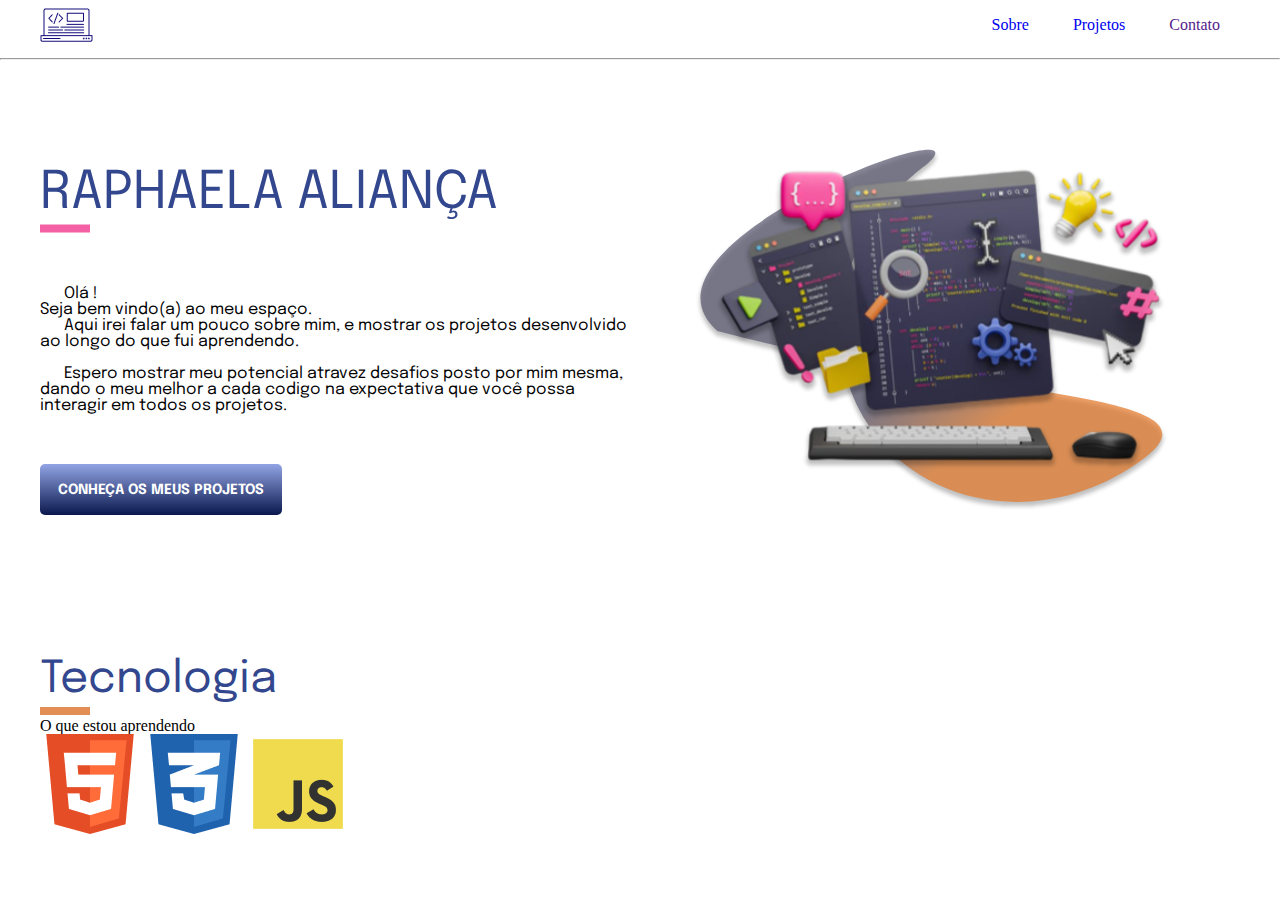
==== index.html @ ce0224f7 "master" ====
<!DOCTYPE html>
<html lang="pt-br">
<head>
    <meta charset="UTF-8">
    <meta http-equiv="X-UA-Compatible" content="IE=edge">
    <meta name="viewport" content="width=device-width, initial-scale=1.0">
    <link href="https://fonts.googleapis.com/css2?family=Epilogue:wght@100;400&display=swap" rel="stylesheet">
    <link rel="stylesheet" href="reset.css">
    <link rel="stylesheet" href="style.css">
    <title>Raphaela Aliança</title>
</head>
    <header>
        <div class="cabecalho">
            <img class="logo" src ="./img/logo.png">
            <nav class="cabecalho-navegacao">
                <ul>
                    <li>
                    <a href="index.html">  Sobre </a>
                    </li>

                    <li >
                        <a href="projetos.html"> Projetos </a>
                    </li>
                    
                    <li>
                        <a href="">  Contato </a>
                        </li>
                </ul>
            </nav>
        </div>
        
    </header>
    <hr>
    <main>
        <section class="introducao">
            
            <h1>RAPHAELA ALIANÇA 
            </h1>
            <img  src="./img/retaRosa.png">

            <div class=" descricao">
                <p >Olá !<br>
                Seja bem vindo(a) ao meu espaço.</P>
                <P>Aqui irei falar um pouco sobre mim, e  mostrar os projetos desenvolvido ao longo do que fui aprendendo.    </P><br>
                <p>Espero mostrar meu potencial atravez desafios posto por mim mesma, dando o meu melhor a cada codigo na expectativa que você possa interagir em todos os projetos.</p>
            </div>
            <button class="botao-projetos" ><a href="projetos.html">CONHEÇA OS MEUS PROJETOS</a></button>
            
        </section>

        <img class="ilustracao" src="./img/ilustracao.svg" alt="">

            <section>
            <h2 class="subtitulo">Tecnologia</h2>
            <img src="./img/retaLaranja.png" alt="">
            <div>
                <h3>O que estou aprendendo</h3>

                <img src="./img/html.png" alt="">
                <img src="./img/css.png" alt="">
                <img src="./img/js.png" alt="">
            </div>
        <!--    <div>
                <h3>O que quero aprender</h3>

                <img id="projetos" src="imagem/Rectangle 1.png" alt="">
                <img id="projetos" src="imagem/Rectangle 1.png" alt="">
                <img id="projetos" src="imagem/Rectangle 1.png" alt="">
            </div>-->
        </section> 
    </main>
    
</body>
</html>
---- style.css ----
header{
    width: 1200px;
    margin: 0 auto;
}
.cabecalho{
    width: 1200px;
    margin: 0 auto;
    height: 50px;    
    display: flex;
    align-items: center;
    justify-content: space-between;
}
.cabecalho-navegacao li ,a{
    text-decoration: none;
    display: inline-block;
    margin: 0 10px;

}

main{
    width: 1200px;
    margin: 0 auto;
}
.introducao{
    
    display: inline-block;
    position: relative;
    width: 600px;
    vertical-align: top;
    margin: auto;
}
h1{
    font-size:52px;
    font-family: 'Epilogue', sans-serif;
    color:#33478E;
    margin-top: 100px;

}
.descricao{
    text-indent: 1.5em;
    margin-top: 50px;
    font-size: 16px;
    font-family: 'Epilogue', sans-serif;
}
.botao-projetos{
    border-radius: 5px;
    border-style: none;
    background-image: linear-gradient(180deg,  #92a4e4,#0a184d);
    width: 242px;
    height: 51px;
    margin-top: 50px;
    text-decoration: none;    
}
.botao-projetos a{
    text-decoration: none;
    color: #FFFFFF;
    font-weight:bolder;
    font-size:14px;
    font-family: 'Epilogue', sans-serif;
}

.ilustracao{
    width: 493px;
    height: 517px;
    margin:35px;
}
.subtitulo{
    font-size: 44px;
    font-family: 'Epilogue', sans-serif;
    color:#33478E;

}
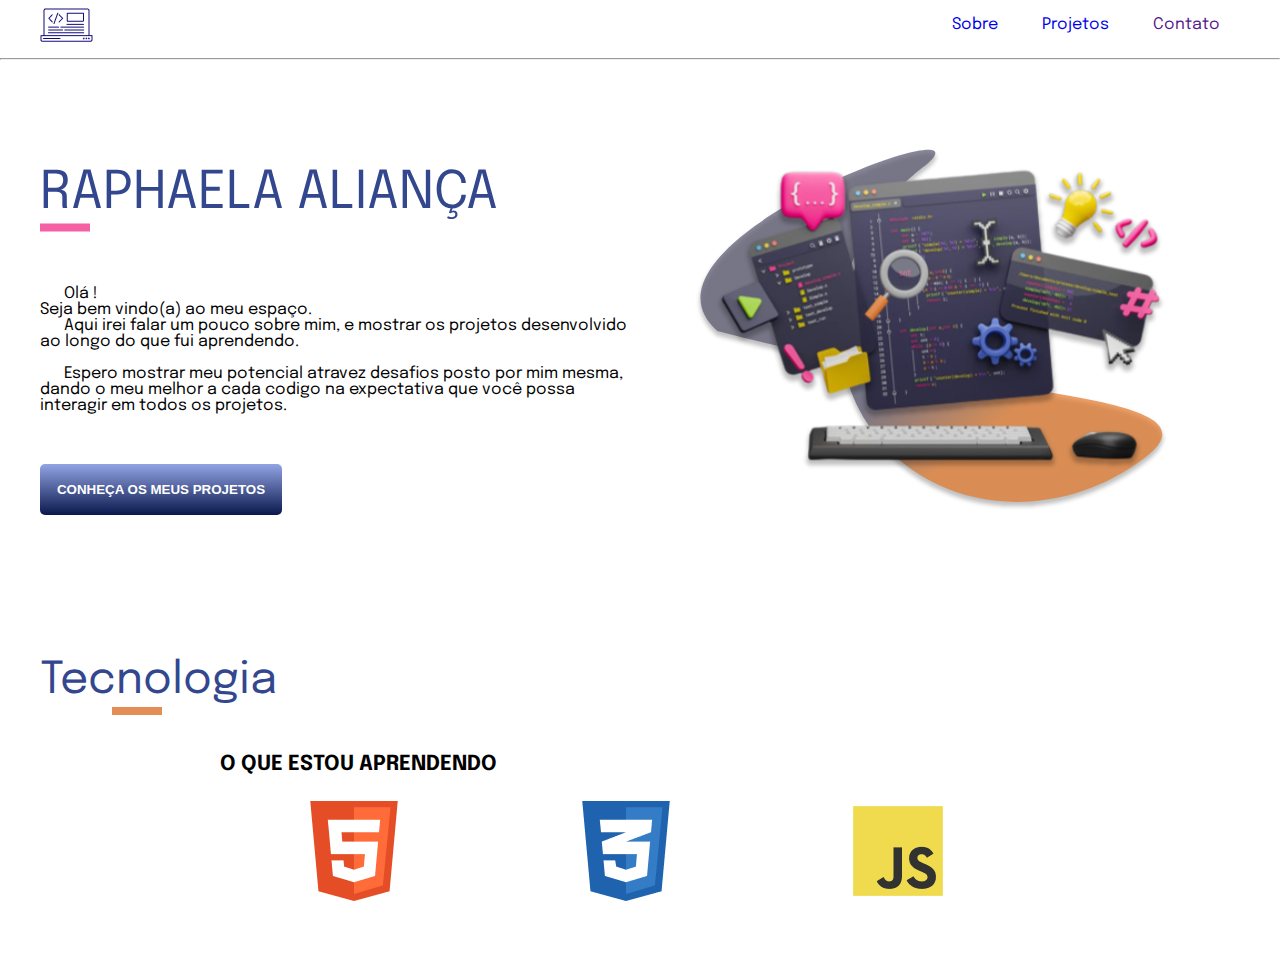
==== commit 1a5f6745: "master" ====
--- a/index.html
+++ b/index.html
@@ -50,12 +50,12 @@
 
         <img class="ilustracao" src="./img/ilustracao.svg" alt="">
 
-            <section>
+            <section class="tecnologia">
             <h2 class="subtitulo">Tecnologia</h2>
-            <img src="./img/retaLaranja.png" alt="">
-            <div>
-                <h3>O que estou aprendendo</h3>
+            <img class="laranja" src="./img/retaLaranja.png" alt="">
 
+            <div class="linguagens">
+                <p>O que estou aprendendo</p>
                 <img src="./img/html.png" alt="">
                 <img src="./img/css.png" alt="">
                 <img src="./img/js.png" alt="">
--- a/style.css
+++ b/style.css
@@ -1,3 +1,6 @@
+body{
+    font-family: 'Epilogue', sans-serif;
+}
 header{
     width: 1200px;
     margin: 0 auto;
@@ -31,7 +34,7 @@
 }
 h1{
     font-size:52px;
-    font-family: 'Epilogue', sans-serif;
+    
     color:#33478E;
     margin-top: 100px;
 
@@ -40,7 +43,6 @@
     text-indent: 1.5em;
     margin-top: 50px;
     font-size: 16px;
-    font-family: 'Epilogue', sans-serif;
 }
 .botao-projetos{
     border-radius: 5px;
@@ -55,8 +57,7 @@
     text-decoration: none;
     color: #FFFFFF;
     font-weight:bolder;
-    font-size:14px;
-    font-family: 'Epilogue', sans-serif;
+    font-size:1em;
 }
 
 .ilustracao{
@@ -66,7 +67,23 @@
 }
 .subtitulo{
     font-size: 44px;
-    font-family: 'Epilogue', sans-serif;
     color:#33478E;
 
 }
+.laranja{
+    display: inline;
+    margin-left: 6%;
+}
+.linguagens{
+    margin: 3% 15%;
+    width: 70%;
+}
+.linguagens p{
+    font-size: 1.3em;
+    font-weight: bold;
+    text-transform:uppercase
+}
+.linguagens img{
+    margin: 3% 10%;
+    
+}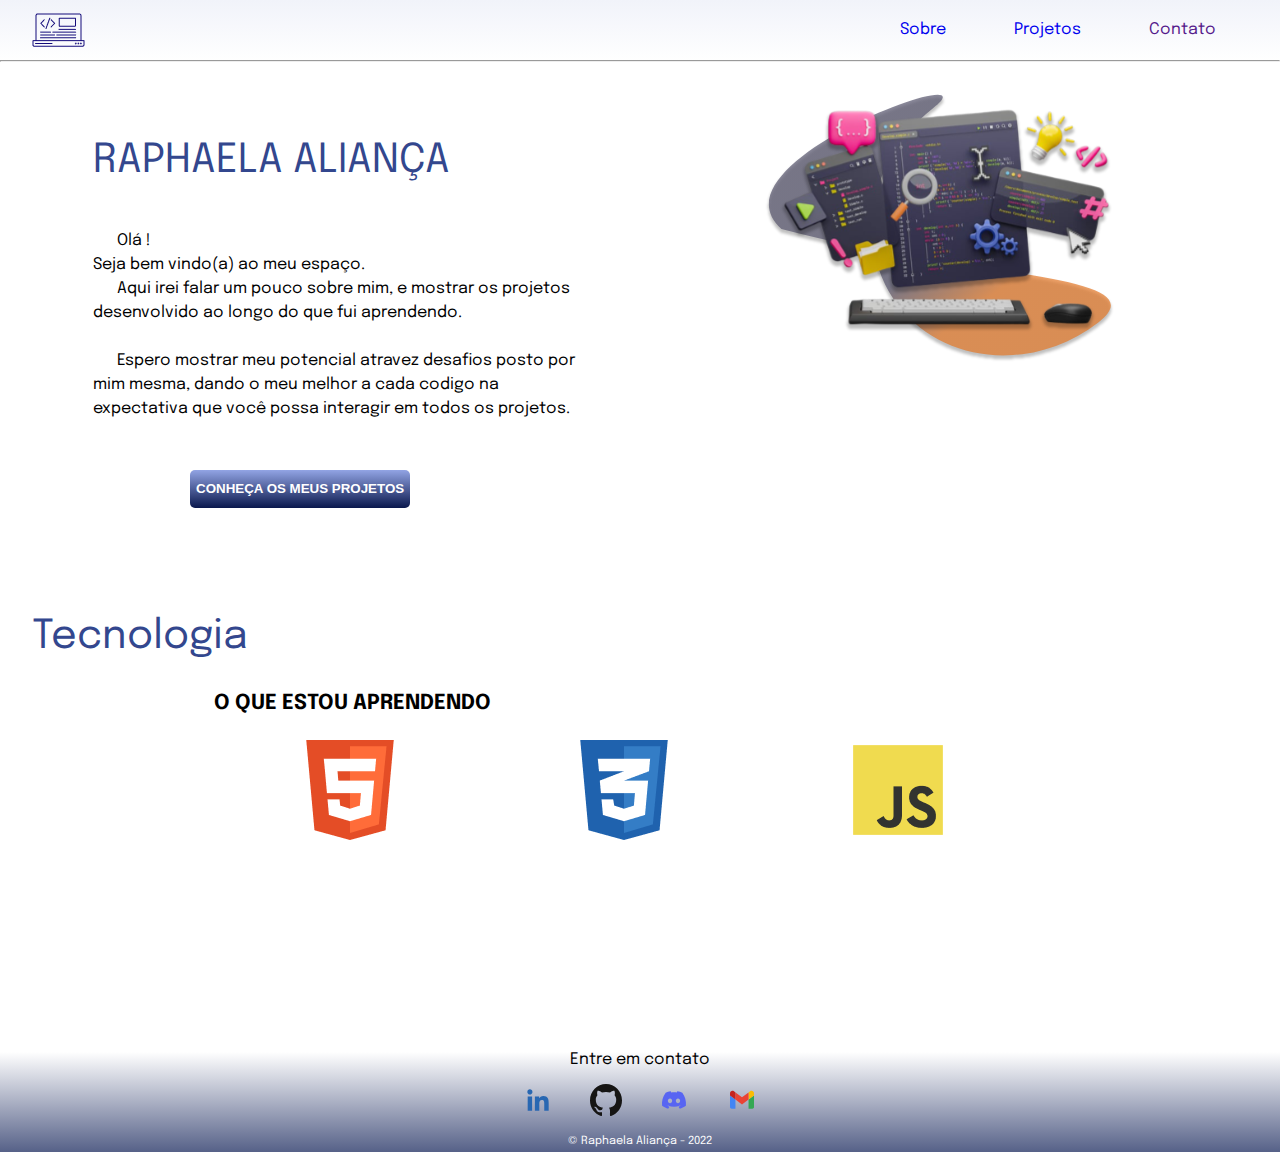
==== commit ee8ec093: "master" ====
--- a/index.html
+++ b/index.html
@@ -1,58 +1,61 @@
 <!DOCTYPE html>
 <html lang="pt-br">
+
 <head>
     <meta charset="UTF-8">
-    <meta http-equiv="X-UA-Compatible" content="IE=edge">
-    <meta name="viewport" content="width=device-width, initial-scale=1.0">
+    <meta name="viewport" content="width=device-width">
     <link href="https://fonts.googleapis.com/css2?family=Epilogue:wght@100;400&display=swap" rel="stylesheet">
     <link rel="stylesheet" href="reset.css">
     <link rel="stylesheet" href="style.css">
     <title>Raphaela Aliança</title>
 </head>
+
+<body>
     <header>
-        <div class="cabecalho">
-            <img class="logo" src ="./img/logo.png">
-            <nav class="cabecalho-navegacao">
-                <ul>
-                    <li>
-                    <a href="index.html">  Sobre </a>
-                    </li>
+        <section class="container__fixo">
+            <div class="cabecalho">
+                <img class="logo" src="./img/logo.png">
+                <nav class="cabecalho-navegacao">
+                    <ul>
+                        <li>
+                            <a href="index.html">  Sobre </a>
+                        </li>
 
-                    <li >
-                        <a href="projetos.html"> Projetos </a>
-                    </li>
-                    
-                    <li>
-                        <a href="">  Contato </a>
+                        <li>
+                            <a href="projetos.html"> Projetos </a>
                         </li>
-                </ul>
-            </nav>
-        </div>
-        
+
+                        <li>
+                            <a href="">  Contato </a>
+                        </li>
+                    </ul>
+                </nav>
+            </div>
+            <hr>
+        </section>
     </header>
-    <hr>
+
     <main>
         <section class="introducao">
-            
-            <h1>RAPHAELA ALIANÇA 
+
+            <h1>RAPHAELA ALIANÇA
             </h1>
-            <img  src="./img/retaRosa.png">
+            <!--<img src="./img/retaRosa.png">-->
 
             <div class=" descricao">
-                <p >Olá !<br>
-                Seja bem vindo(a) ao meu espaço.</P>
-                <P>Aqui irei falar um pouco sobre mim, e  mostrar os projetos desenvolvido ao longo do que fui aprendendo.    </P><br>
+                <p>Olá !<br> Seja bem vindo(a) ao meu espaço.</P>
+                <P>Aqui irei falar um pouco sobre mim, e mostrar os projetos desenvolvido ao longo do que fui aprendendo. </P><br>
                 <p>Espero mostrar meu potencial atravez desafios posto por mim mesma, dando o meu melhor a cada codigo na expectativa que você possa interagir em todos os projetos.</p>
             </div>
-            <button class="botao-projetos" ><a href="projetos.html">CONHEÇA OS MEUS PROJETOS</a></button>
-            
+            <button class="botao-projetos"><a href="projetos.html">CONHEÇA OS MEUS PROJETOS</a></button>
+
         </section>
 
         <img class="ilustracao" src="./img/ilustracao.svg" alt="">
 
-            <section class="tecnologia">
+        <section class="tecnologia">
             <h2 class="subtitulo">Tecnologia</h2>
-            <img class="laranja" src="./img/retaLaranja.png" alt="">
+            <!-- <img class="laranja" src="./img/retaLaranja.png" alt="">-->
 
             <div class="linguagens">
                 <p>O que estou aprendendo</p>
@@ -60,15 +63,25 @@
                 <img src="./img/css.png" alt="">
                 <img src="./img/js.png" alt="">
             </div>
-        <!--    <div>
-                <h3>O que quero aprender</h3>
+            <!--     <div class="linguagens">
+                <p>O que quero apremder</p>
+                <img src="./img/html.png" alt="">
+                <img src="./img/css.png" alt="">
+                <img src="./img/js.png" alt="">
+            </div>-->
+        </section>
+    </main>
+    <footer>
 
-                <img id="projetos" src="imagem/Rectangle 1.png" alt="">
-                <img id="projetos" src="imagem/Rectangle 1.png" alt="">
-                <img id="projetos" src="imagem/Rectangle 1.png" alt="">
-            </div>-->
-        </section> 
-    </main>
-    
+        <h3>Entre em contato </h3>
+        <div class="rodape">
+            <a href="https://www.linkedin.com/in/raphaela-alianca/" target="_blank"><img class="icons" src="./img/linkedin.svg"></a>
+            <a href="https://github.com/RaphaelaAlianca" target="_blank"><img class="icons" src="./img/ghub.svg"></a>
+            <a href="https://github.com/RaphaelaAlianca/site-ada" target="_blank"><img class="icons" src="./img/discord.svg"></a>
+            <a href="mailto:rapheala.alianca24@gmail.com" target="_blank"><img class="icons" src="./img/gmail.svg"></a>
+        </div>
+        <p class="copyright">© Raphaela Aliança - 2022</p>
+    </footer>
 </body>
+
 </html>--- a/style.css
+++ b/style.css
@@ -1,89 +1,155 @@
-body{
+body {
     font-family: 'Epilogue', sans-serif;
 }
-header{
-    width: 1200px;
+
+header {
     margin: 0 auto;
 }
-.cabecalho{
-    width: 1200px;
-    margin: 0 auto;
-    height: 50px;    
+
+.container__fixo {
+    background-image: linear-gradient(180deg, #f1f3fa, #ffffff);
+    width: 100%;
+    position: fixed;
+    display: block;
+}
+
+.cabecalho {
+    width: 95%;
+    margin: 1% auto;
     display: flex;
     align-items: center;
     justify-content: space-between;
 }
-.cabecalho-navegacao li ,a{
+
+.cabecalho-navegacao li,
+a {
     text-decoration: none;
     display: inline-block;
-    margin: 0 10px;
-
+    margin: 0 1em;
 }
 
-main{
-    width: 1200px;
+hr {
+    margin: 0;
+    width: auto;
+}
+
+main {
+    display: block;
+    width: 95%;
     margin: 0 auto;
 }
-.introducao{
-    
+
+.introducao {
     display: inline-block;
-    position: relative;
-    width: 600px;
+    width: 40%;
     vertical-align: top;
-    margin: auto;
+    margin: 5%;
 }
-h1{
-    font-size:52px;
-    
-    color:#33478E;
-    margin-top: 100px;
 
+h1 {
+    font-size: 2.5em;
+    color: #33478E;
+    margin: 2em auto 0.5em;
 }
-.descricao{
+
+.descricao {
+    margin-top: 10%;
     text-indent: 1.5em;
-    margin-top: 50px;
-    font-size: 16px;
+    line-height: 1.5;
+    font-size: 1em;
 }
-.botao-projetos{
+
+.botao-projetos {
     border-radius: 5px;
     border-style: none;
-    background-image: linear-gradient(180deg,  #92a4e4,#0a184d);
-    width: 242px;
-    height: 51px;
-    margin-top: 50px;
-    text-decoration: none;    
+    background-image: linear-gradient(180deg, #92a4e4, #0a184d);
+    width: auto;
+    margin: 10% 20%;
+    text-decoration: none;
 }
-.botao-projetos a{
+
+.botao-projetos a {
     text-decoration: none;
     color: #FFFFFF;
-    font-weight:bolder;
-    font-size:1em;
+    font-weight: bolder;
+    font-size: 1em;
+    margin: 5% auto;
 }
 
-.ilustracao{
-    width: 493px;
-    height: 517px;
-    margin:35px;
+.ilustracao {
+    width: 30%;
+    height: auto;
+    margin: 5% 9%;
 }
-.subtitulo{
-    font-size: 44px;
-    color:#33478E;
 
+.subtitulo {
+    font-size: 2.5em;
+    color: #33478E;
 }
-.laranja{
+
+.laranja {
     display: inline;
     margin-left: 6%;
 }
-.linguagens{
-    margin: 3% 15%;
+
+.linguagens {
+    margin: 3% 15% 15%;
     width: 70%;
 }
-.linguagens p{
+
+.linguagens p {
     font-size: 1.3em;
     font-weight: bold;
-    text-transform:uppercase
+    text-transform: uppercase
 }
-.linguagens img{
+
+.linguagens img {
     margin: 3% 10%;
-    
+}
+
+footer {
+    height: 100px;
+    margin: 0 auto;
+    padding: auto;
+    text-align: center;
+    background-image: linear-gradient(180deg, #ffffff, #566188);
+}
+
+.rodape img {
+    margin: 1rem auto;
+    width: 2em;
+    height: 2em;
+}
+
+.copyright {
+    color: #FFFFFF;
+    font-size: 0.7em;
+    text-align: center;
+}
+
+@media screen and (max-width:480px) {
+    header {
+        margin: auto;
+    }
+    main,
+    .logo {
+        width: auto;
+    }
+    .cabecalho-navegacao a {
+        margin: auto;
+    }
+    .cabecalho,
+    .introducao,
+    .ilustracao {
+        width: 100%;
+        margin: auto;
+    }
+    h1 {
+        font-size: 2em;
+        text-align: center;
+        margin: 1.5em auto 0.5em;
+    }
+    .linguagens img {
+        width: 2em;
+    }
 }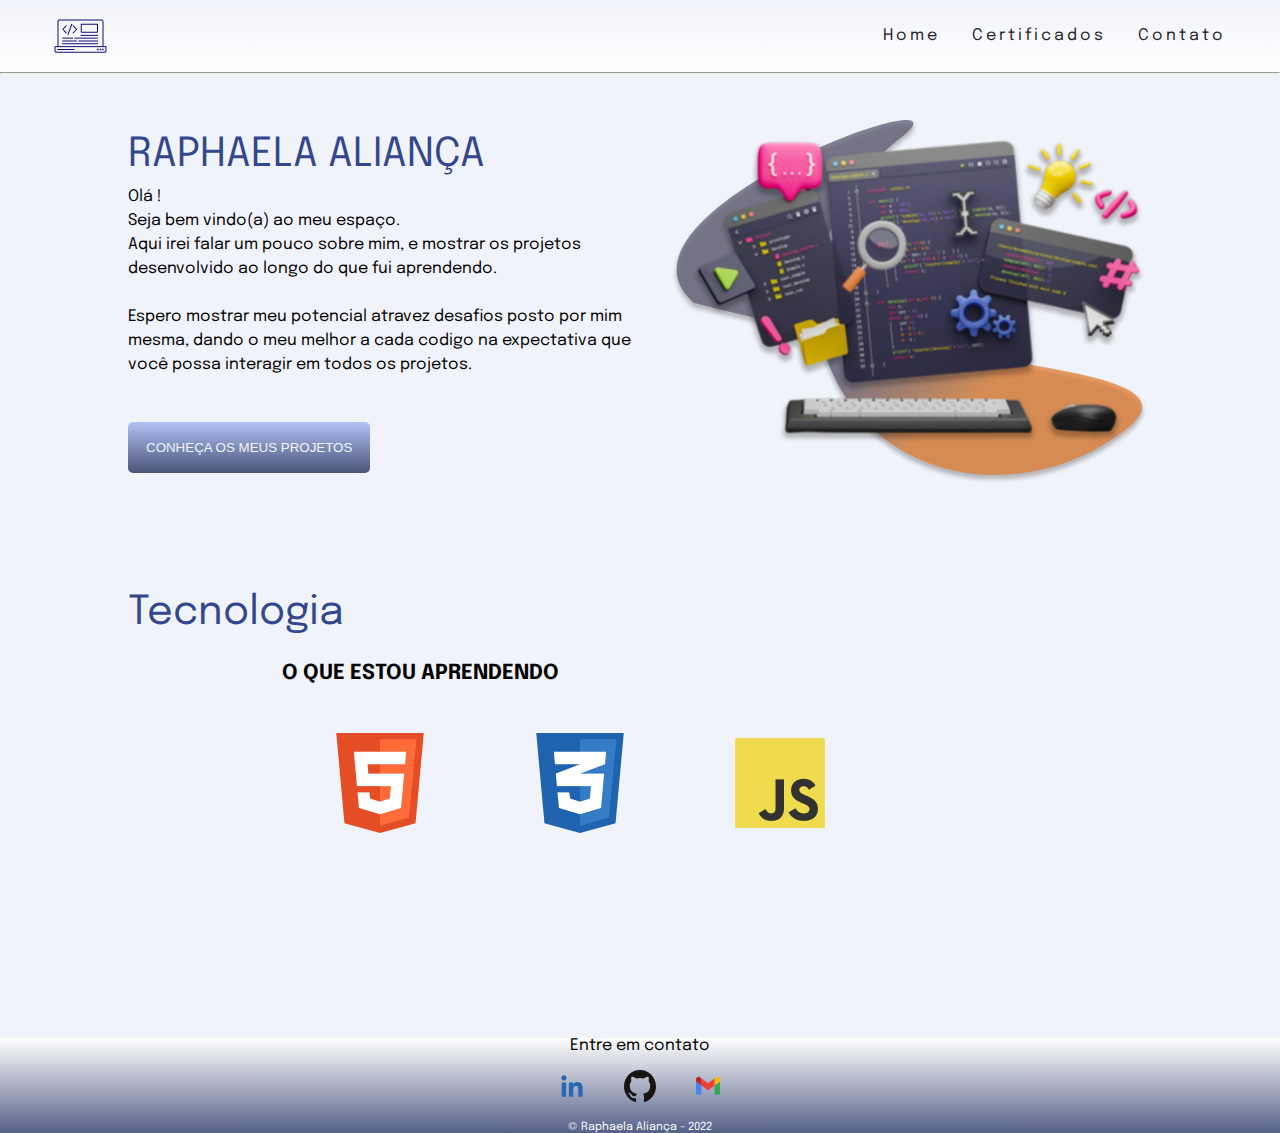
==== commit 548fea94: "reajustes e adição do menu" ====
--- a/index.html
+++ b/index.html
@@ -3,59 +3,50 @@
 
 <head>
     <meta charset="UTF-8">
-    <meta name="viewport" content="width=device-width">
+    <meta name="viewport" content="width=device-width, initial-scale=1, minimum-scale=1">
     <link href="https://fonts.googleapis.com/css2?family=Epilogue:wght@100;400&display=swap" rel="stylesheet">
-    <link rel="stylesheet" href="reset.css">
-    <link rel="stylesheet" href="style.css">
+    <link rel="stylesheet" href="css/reset.css">
+    <link rel="stylesheet" href="css/style.css">
+    <link rel="stylesheet" href="css/responsivo.css">
     <title>Raphaela Aliança</title>
 </head>
 
 <body>
     <header>
-        <section class="container__fixo">
-            <div class="cabecalho">
-                <img class="logo" src="./img/logo.png">
-                <nav class="cabecalho-navegacao">
-                    <ul>
-                        <li>
-                            <a href="index.html">  Sobre </a>
-                        </li>
+        <nav class="cabecalho-navegacao">
+            <img class="logo" src="./img/logo.png">
+            <div class="mobile-menu">
+                <div class="line1"></div>
+                <div class="line2"></div>
+                <div class="line3"></div>
+            </div>
+            <ul class="nav-list">
+                <li><a href="index.html">Home</a></li>
+                <li><a href="https://drive.google.com/drive/folders/1J6_S9QsW2wJsv6E9mYNi1RTvKUISvqB7?usp=sharing" target="_blank">Certificados</a></li>
+                <li><a href="#contatos">Contato</a></li>
+            </ul>
 
-                        <li>
-                            <a href="projetos.html"> Projetos </a>
-                        </li>
-
-                        <li>
-                            <a href="">  Contato </a>
-                        </li>
-                    </ul>
-                </nav>
             </div>
-            <hr>
-        </section>
+        </nav>
+        <hr>
     </header>
 
     <main>
         <section class="introducao">
+            <div class=" descricao">
+                <h1>RAPHAELA ALIANÇA </h1>
 
-            <h1>RAPHAELA ALIANÇA
-            </h1>
-            <!--<img src="./img/retaRosa.png">-->
-
-            <div class=" descricao">
                 <p>Olá !<br> Seja bem vindo(a) ao meu espaço.</P>
                 <P>Aqui irei falar um pouco sobre mim, e mostrar os projetos desenvolvido ao longo do que fui aprendendo. </P><br>
                 <p>Espero mostrar meu potencial atravez desafios posto por mim mesma, dando o meu melhor a cada codigo na expectativa que você possa interagir em todos os projetos.</p>
+                <button><a href="projetos.html">CONHEÇA OS MEUS PROJETOS</a></button>
             </div>
-            <button class="botao-projetos"><a href="projetos.html">CONHEÇA OS MEUS PROJETOS</a></button>
-
+            <img class="ilustracao" src="./img/ilustracao.svg" alt="">
         </section>
 
-        <img class="ilustracao" src="./img/ilustracao.svg" alt="">
 
         <section class="tecnologia">
             <h2 class="subtitulo">Tecnologia</h2>
-            <!-- <img class="laranja" src="./img/retaLaranja.png" alt="">-->
 
             <div class="linguagens">
                 <p>O que estou aprendendo</p>
@@ -63,25 +54,18 @@
                 <img src="./img/css.png" alt="">
                 <img src="./img/js.png" alt="">
             </div>
-            <!--     <div class="linguagens">
-                <p>O que quero apremder</p>
-                <img src="./img/html.png" alt="">
-                <img src="./img/css.png" alt="">
-                <img src="./img/js.png" alt="">
-            </div>-->
         </section>
     </main>
-    <footer>
-
+    <footer id="contatos">
         <h3>Entre em contato </h3>
         <div class="rodape">
             <a href="https://www.linkedin.com/in/raphaela-alianca/" target="_blank"><img class="icons" src="./img/linkedin.svg"></a>
             <a href="https://github.com/RaphaelaAlianca" target="_blank"><img class="icons" src="./img/ghub.svg"></a>
-            <a href="https://github.com/RaphaelaAlianca/site-ada" target="_blank"><img class="icons" src="./img/discord.svg"></a>
             <a href="mailto:rapheala.alianca24@gmail.com" target="_blank"><img class="icons" src="./img/gmail.svg"></a>
         </div>
         <p class="copyright">© Raphaela Aliança - 2022</p>
     </footer>
+    <script src="script.js"></script>
 </body>
 
 </html>--- a/css/style.css
+++ b/css/style.css
@@ -0,0 +1,155 @@
+header {
+    background-image: linear-gradient(180deg, #f1f3fa, #ffffff);
+}
+
+body {
+    background: #f1f3fa;
+    height: 100%;
+    font-family: 'Epilogue', sans-serif;
+}
+
+.logo {
+    align-items: stretch;
+    font-size: 24px;
+    text-transform: uppercase;
+}
+
+a {
+    color: #23232e;
+    text-decoration: none;
+    transition: 0.3s;
+}
+
+a:hover {
+    opacity: 0.7;
+}
+
+nav {
+    display: flex;
+    justify-content: space-between;
+    align-items: center;
+    height: 8vh;
+    margin: 0 6vh;
+}
+
+.nav-list {
+    list-style: none;
+    display: flex;
+}
+
+.nav-list li {
+    letter-spacing: 3px;
+    margin-left: 32px;
+}
+
+.mobile-menu {
+    display: none;
+    cursor: pointer;
+}
+
+.mobile-menu div {
+    width: 32px;
+    height: 2px;
+    background: #23232e;
+    margin: 8px;
+    transition: 0.3s;
+}
+
+hr {
+    margin: 0;
+    width: auto;
+}
+
+main {
+    display: block;
+    width: 80%;
+    margin: auto;
+}
+
+.introducao {
+    display: flex;
+    justify-content: space-between;
+    margin: 0 auto;
+}
+
+h1 {
+    font-size: 2.5em;
+    color: #33478E;
+    margin: rem auto 0.5rem;
+}
+
+.descricao {
+    color: black;
+    vertical-align: top;
+    width: 60vh;
+    margin-top: 05%;
+    line-height: 1.5;
+    font-size: 1em;
+}
+
+.introducao button {
+    margin: 5vh auto;
+    width: auto;
+    padding: 2vh;
+    border-radius: 5px;
+    border-style: none;
+    background-image: linear-gradient(180deg, #b3c2f7, #495477);
+}
+
+button:hover {
+    background-image: linear-gradient(180deg, #9fb1f3, #374677);
+}
+
+.introducao a {
+    text-decoration: none;
+    color: #f1f3fa;
+    margin: 5% auto;
+}
+
+.ilustracao img {
+    width: 50%;
+    height: auto;
+    margin: 5% 9%;
+}
+
+.subtitulo {
+    font-size: 2.5rem;
+    color: #33478E;
+}
+
+.linguagens {
+    margin: 3% 15% 15%;
+    width: 80%;
+}
+
+.linguagens p {
+    align-items: center;
+    font-size: 1.3rem;
+    font-weight: bold;
+    text-transform: uppercase
+}
+
+.linguagens img {
+    align-items: center;
+    margin: 3rem 3rem;
+}
+
+footer {
+    height: 20%;
+    margin: 0 auto;
+    padding: auto;
+    text-align: center;
+    background-image: linear-gradient(180deg, #ffffff, #566188);
+}
+
+.rodape img {
+    margin: 1rem 1em;
+    width: 2rem;
+    height: 2rem;
+}
+
+.copyright {
+    color: #FFFFFF;
+    font-size: 0.7em;
+    text-align: center;
+}--- a/css/responsivo.css
+++ b/css/responsivo.css
@@ -0,0 +1,85 @@
+    @media (max-width: 450px) {
+        body {
+            overflow-x: hidden;
+        }
+        a {
+            color: aliceblue;
+        }
+        .nav-list {
+            overflow-x: hidden;
+            position: absolute;
+            top: 8vh;
+            right: 0;
+            width: 40vw;
+            height: 50vh;
+            background: #565672;
+            flex-direction: column;
+            align-items: center;
+            justify-content: space-around;
+            transform: translateX(100%);
+            transition: transform 0.3s ease-in;
+        }
+        .nav-list li {
+            margin-left: 0;
+            opacity: 0;
+        }
+        .mobile-menu {
+            display: block;
+        }
+    }
+    
+    .nav-list.active {
+        transform: translateX(0);
+    }
+    
+    @keyframes navLinkFade {
+        from {
+            opacity: 0;
+            transform: translateX(50px);
+        }
+        to {
+            opacity: 1;
+            transform: translateX(0);
+        }
+    }
+    
+    .mobile-menu.active .line1 {
+        transform: rotate(-45deg) translate(-8px, 8px);
+    }
+    
+    .mobile-menu.active .line2 {
+        opacity: 0;
+    }
+    
+    .mobile-menu.active .line3 {
+        transform: rotate(45deg) translate(-5px, -7px);
+    }
+    /* ADIÇÃO PARA RESPOSIVO DO MAIN*/
+    
+    @media (max-width: 450px) {
+        h1 {
+            font-size: 5vh;
+        }
+        .ilustracao {
+            position: absolute;
+            opacity: 0.2;
+        }
+        button {
+            margin: 5vh;
+        }
+        .subtitulo {
+            font-size: 4vh;
+        }
+        .linguagens p {
+            margin: 2vh;
+            font-size: 2.5vh;
+        }
+        .linguagens img {
+            width: 8vh;
+            margin: 1vh;
+        }
+        .projetos li {
+            margin: 5vh 2.5vh;
+            width: 35vh;
+        }
+    }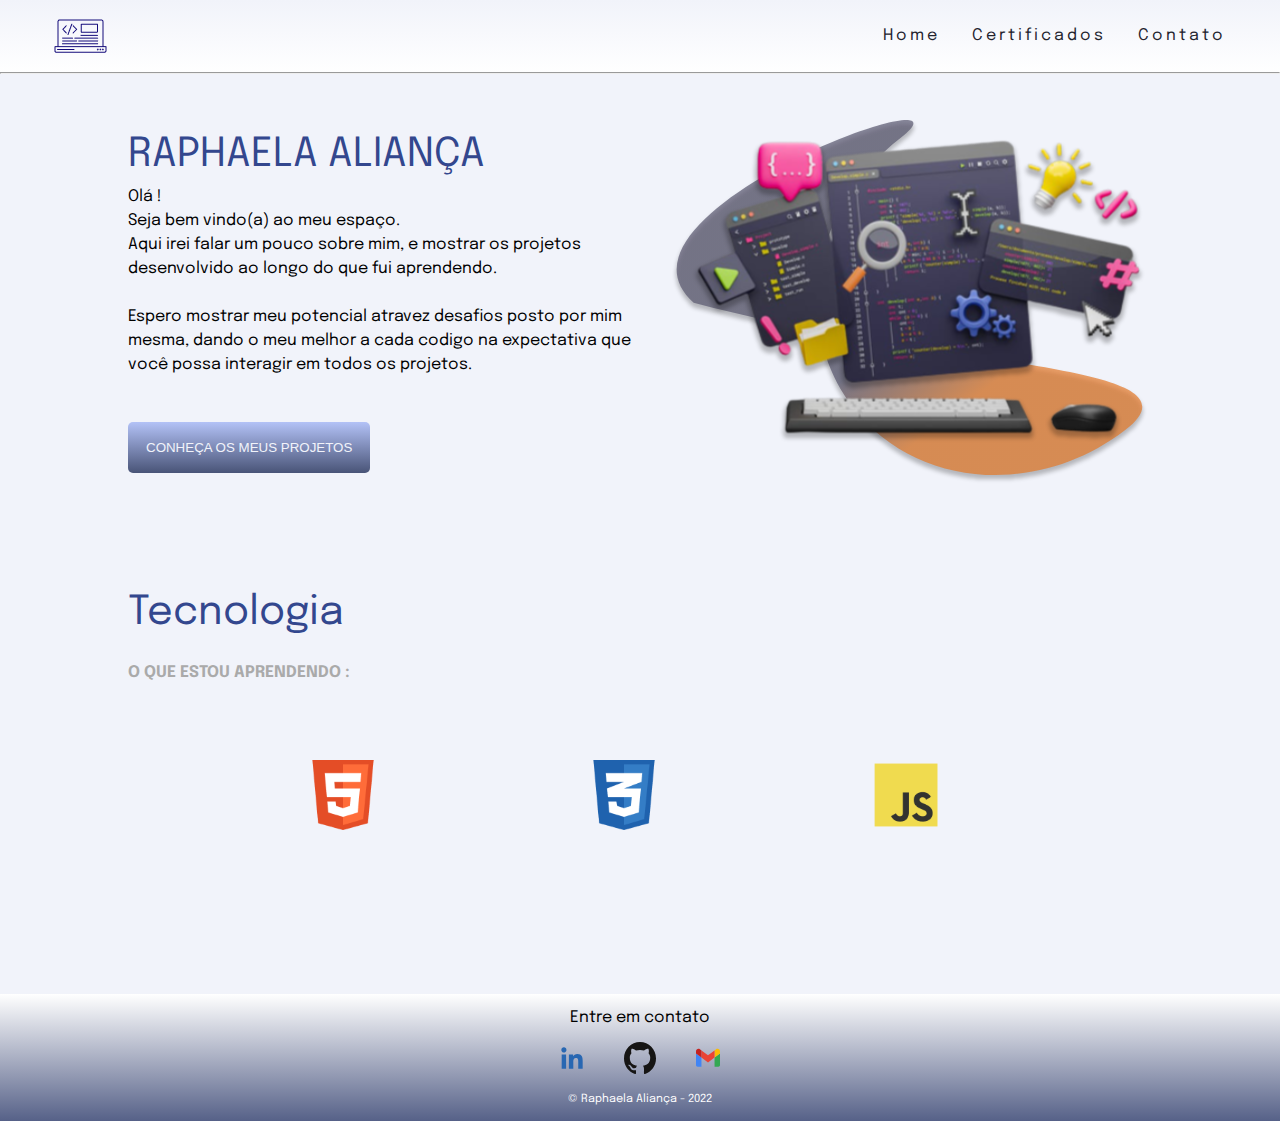
==== commit 1cb83c7f: "atualização" ====
--- a/index.html
+++ b/index.html
@@ -47,9 +47,8 @@
 
         <section class="tecnologia">
             <h2 class="subtitulo">Tecnologia</h2>
-
+            <p>O que estou aprendendo :</p>
             <div class="linguagens">
-                <p>O que estou aprendendo</p>
                 <img src="./img/html.png" alt="">
                 <img src="./img/css.png" alt="">
                 <img src="./img/js.png" alt="">
--- a/css/style.css
+++ b/css/style.css
@@ -117,27 +117,29 @@
     color: #33478E;
 }
 
-.linguagens {
-    margin: 3% 15% 15%;
-    width: 80%;
-}
-
-.linguagens p {
-    align-items: center;
-    font-size: 1.3rem;
+.tecnologia p {
+    margin: 2em auto 0;
+    color: #aaaaaa;
+    font-size: 1rem;
     font-weight: bold;
     text-transform: uppercase
 }
 
+.linguagens {
+    display: flex;
+    justify-content: space-evenly;
+    margin: 3% auto 16%;
+}
+
 .linguagens img {
-    align-items: center;
-    margin: 3rem 3rem;
+    width: 70px;
+    margin: 3rem 2rem 0 0;
 }
 
 footer {
     height: 20%;
     margin: 0 auto;
-    padding: auto;
+    padding: 1em;
     text-align: center;
     background-image: linear-gradient(180deg, #ffffff, #566188);
 }
--- a/css/responsivo.css
+++ b/css/responsivo.css
@@ -1,85 +1,85 @@
-    @media (max-width: 450px) {
-        body {
-            overflow-x: hidden;
-        }
-        a {
-            color: aliceblue;
-        }
-        .nav-list {
-            overflow-x: hidden;
-            position: absolute;
-            top: 8vh;
-            right: 0;
-            width: 40vw;
-            height: 50vh;
-            background: #565672;
-            flex-direction: column;
-            align-items: center;
-            justify-content: space-around;
-            transform: translateX(100%);
-            transition: transform 0.3s ease-in;
-        }
-        .nav-list li {
-            margin-left: 0;
-            opacity: 0;
-        }
-        .mobile-menu {
-            display: block;
-        }
+@media (max-width: 999px) {
+    body {
+        overflow-x: hidden;
     }
-    
+    a {
+        color: aliceblue;
+    }
+    .nav-list {
+        position: absolute;
+        top: 8vh;
+        right: 0;
+        width: 50vw;
+        height: 92vh;
+        background: #565672;
+        flex-direction: column;
+        align-items: center;
+        justify-content: space-around;
+        transform: translateX(100%);
+        transition: transform 0.3s ease-in;
+    }
+    .nav-list li {
+        margin-left: 0;
+        opacity: 0;
+    }
+    .mobile-menu {
+        display: block;
+    }
     .nav-list.active {
         transform: translateX(0);
     }
-    
-    @keyframes navLinkFade {
-        from {
-            opacity: 0;
-            transform: translateX(50px);
-        }
-        to {
-            opacity: 1;
-            transform: translateX(0);
-        }
+}
+
+@keyframes navLinkFade {
+    from {
+        opacity: 0;
+        transform: translateX(50px);
     }
-    
-    .mobile-menu.active .line1 {
-        transform: rotate(-45deg) translate(-8px, 8px);
+    to {
+        opacity: 1;
+        transform: translateX(0);
     }
-    
-    .mobile-menu.active .line2 {
-        opacity: 0;
+}
+
+.mobile-menu.active .line1 {
+    transform: rotate(-45deg) translate(-8px, 8px);
+}
+
+.mobile-menu.active .line2 {
+    opacity: 0;
+}
+
+.mobile-menu.active .line3 {
+    transform: rotate(45deg) translate(-5px, -7px);
+}
+
+
+/* ADIÇÃO PARA RESPOSIVO DO MAIN*/
+
+@media (max-width: 450px) {
+    h1 {
+        font-size: 5vh;
     }
-    
-    .mobile-menu.active .line3 {
-        transform: rotate(45deg) translate(-5px, -7px);
+    .ilustracao {
+        position: absolute;
+        opacity: 0.2;
     }
-    /* ADIÇÃO PARA RESPOSIVO DO MAIN*/
-    
-    @media (max-width: 450px) {
-        h1 {
-            font-size: 5vh;
-        }
-        .ilustracao {
-            position: absolute;
-            opacity: 0.2;
-        }
-        button {
-            margin: 5vh;
-        }
-        .subtitulo {
-            font-size: 4vh;
-        }
-        .linguagens p {
-            margin: 2vh;
-            font-size: 2.5vh;
-        }
-        .linguagens img {
-            width: 8vh;
-            margin: 1vh;
-        }
-        .projetos li {
-            margin: 5vh 2.5vh;
-            width: 35vh;
-        }
-    }+    button {
+        margin: 5vh;
+    }
+    .subtitulo {
+        font-size: 4vh;
+    }
+    .linguagens p {
+        margin: 2vh;
+        font-size: 2.5vh;
+    }
+    .linguagens img {
+        width: 8vh;
+        margin: 1vh;
+    }
+    .projetos li {
+        margin: 5vh 2.5vh;
+        width: 35vh;
+    }
+}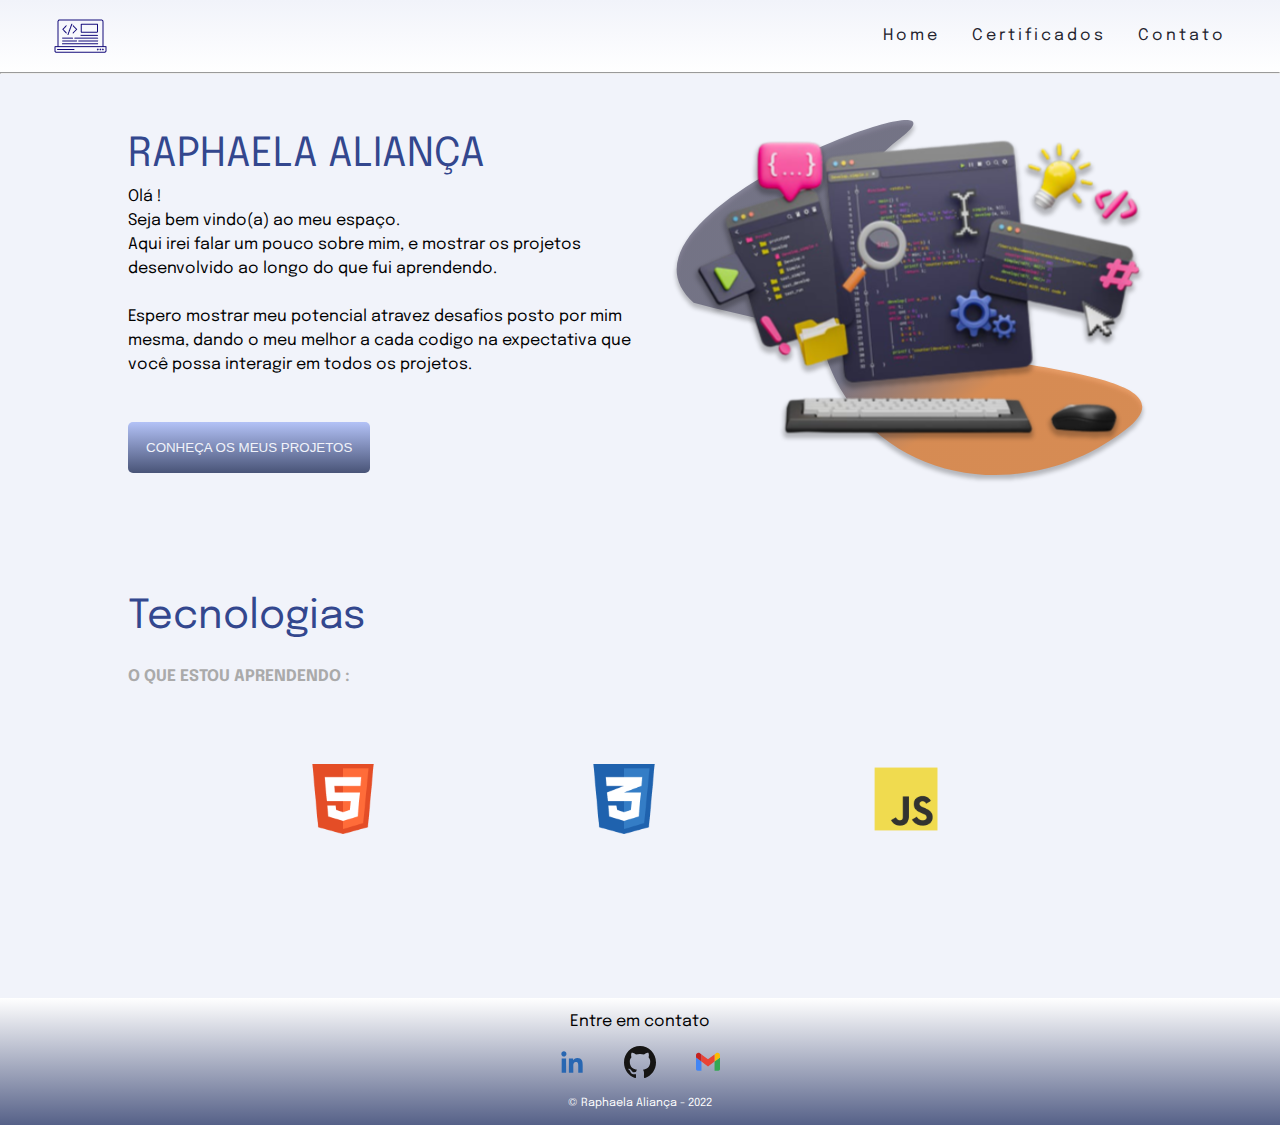
==== commit 53a9196e: "master" ====
--- a/index.html
+++ b/index.html
@@ -41,12 +41,15 @@
                 <p>Espero mostrar meu potencial atravez desafios posto por mim mesma, dando o meu melhor a cada codigo na expectativa que você possa interagir em todos os projetos.</p>
                 <button><a href="projetos.html">CONHEÇA OS MEUS PROJETOS</a></button>
             </div>
-            <img class="ilustracao" src="./img/ilustracao.svg" alt="">
+            <div>
+                <img class="ilustracao" src="./img/ilustracao.svg" alt="">
+            </div>
+
         </section>
 
 
         <section class="tecnologia">
-            <h2 class="subtitulo">Tecnologia</h2>
+            <h2 class="subtitulo">Tecnologias</h2>
             <p>O que estou aprendendo :</p>
             <div class="linguagens">
                 <img src="./img/html.png" alt="">
--- a/css/style.css
+++ b/css/style.css
@@ -4,7 +4,8 @@
 
 body {
     background: #f1f3fa;
-    height: 100%;
+    height: auto;
+    width: auto;
     font-family: 'Epilogue', sans-serif;
 }
 
@@ -67,9 +68,9 @@
 }
 
 .introducao {
-    display: flex;
     justify-content: space-between;
-    margin: 0 auto;
+    display: inline-flex;
+    width: 100%;
 }
 
 h1 {
--- a/css/responsivo.css
+++ b/css/responsivo.css
@@ -6,15 +6,16 @@
         color: aliceblue;
     }
     .nav-list {
+        font-size: 0.9em;
         position: absolute;
         top: 8vh;
         right: 0;
-        width: 50vw;
-        height: 92vh;
+        width: 40vw;
+        height: 60vh;
         background: #565672;
         flex-direction: column;
         align-items: center;
-        justify-content: space-around;
+        justify-content: space-evenly;
         transform: translateX(100%);
         transition: transform 0.3s ease-in;
     }
@@ -65,7 +66,9 @@
         opacity: 0.2;
     }
     button {
+        display: flex;
         margin: 5vh;
+        justify-content: center;
     }
     .subtitulo {
         font-size: 4vh;
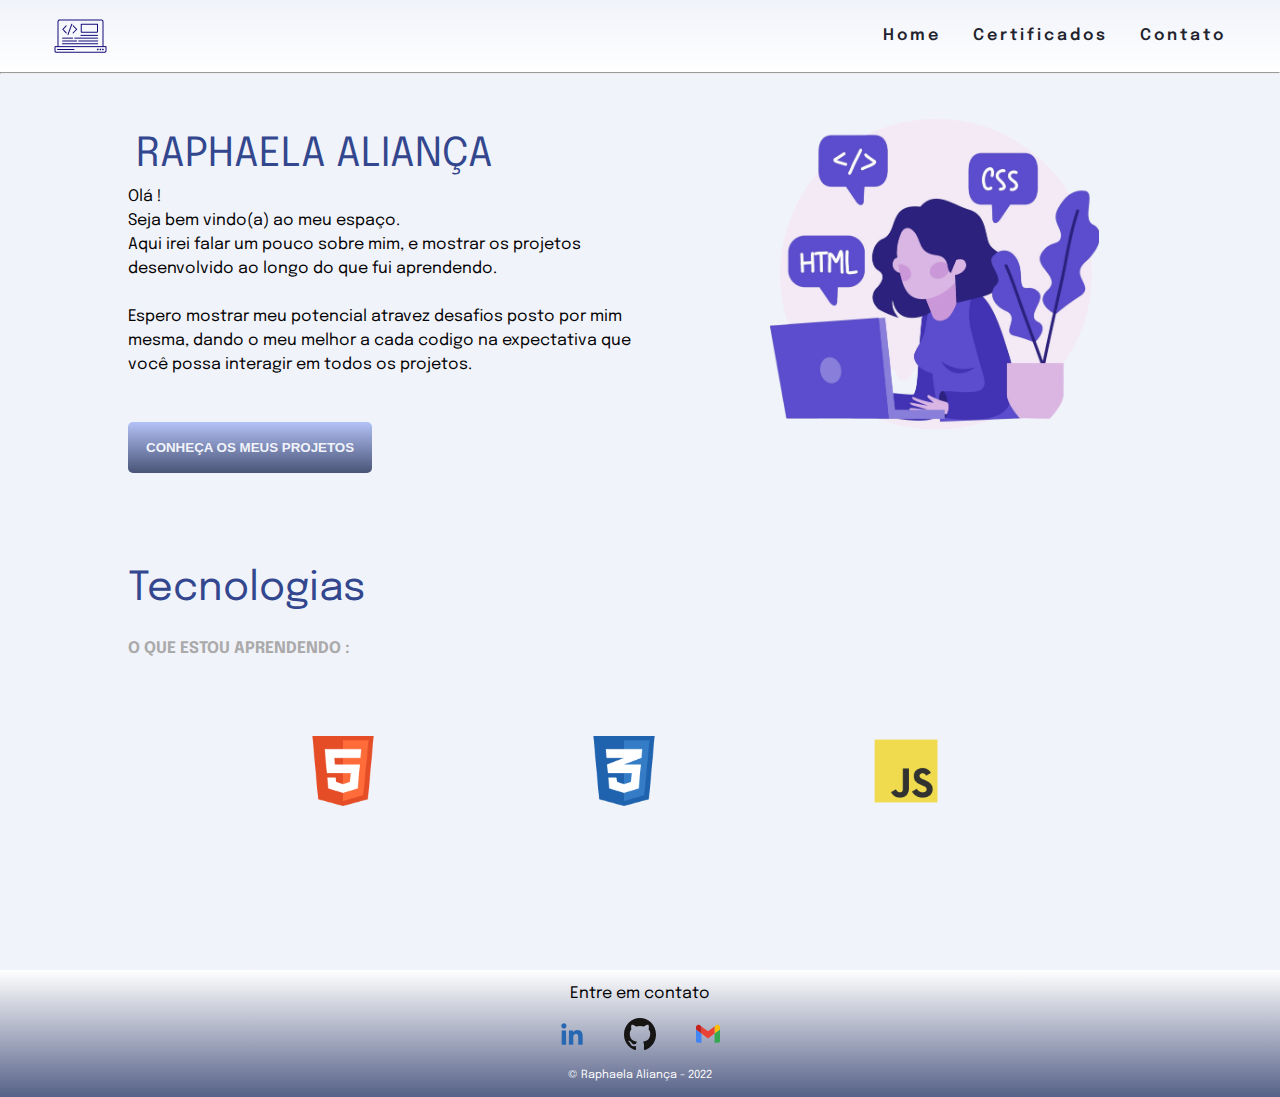
==== commit ecc5ae2d: "master" ====
--- a/index.html
+++ b/index.html
@@ -41,8 +41,8 @@
                 <p>Espero mostrar meu potencial atravez desafios posto por mim mesma, dando o meu melhor a cada codigo na expectativa que você possa interagir em todos os projetos.</p>
                 <button><a href="projetos.html">CONHEÇA OS MEUS PROJETOS</a></button>
             </div>
-            <div>
-                <img class="ilustracao" src="./img/ilustracao.svg" alt="">
+            <div class="ilustracao">
+                <img class="ilustracao" src="./img/ilustracao.png" alt="">
             </div>
 
         </section>
--- a/css/style.css
+++ b/css/style.css
@@ -16,6 +16,7 @@
 }
 
 a {
+    font-weight: 600;
     color: #23232e;
     text-decoration: none;
     transition: 0.3s;
@@ -68,24 +69,21 @@
 }
 
 .introducao {
-    justify-content: space-between;
     display: inline-flex;
     width: 100%;
+}
+
+.descricao {
+    color: black;
+    margin: 5% auto;
+    line-height: 1.5;
+    font-size: 1em;
 }
 
 h1 {
     font-size: 2.5em;
     color: #33478E;
-    margin: rem auto 0.5rem;
-}
-
-.descricao {
-    color: black;
-    vertical-align: top;
-    width: 60vh;
-    margin-top: 05%;
-    line-height: 1.5;
-    font-size: 1em;
+    margin: auto 0.5rem;
 }
 
 .introducao button {
@@ -107,10 +105,14 @@
     margin: 5% auto;
 }
 
+.ilustracao {
+    width: 100%;
+    height: auto;
+    margin: 3% 0 0 7%;
+}
+
 .ilustracao img {
-    width: 50%;
-    height: auto;
-    margin: 5% 9%;
+    width: 80%;
 }
 
 .subtitulo {
--- a/css/responsivo.css
+++ b/css/responsivo.css
@@ -57,13 +57,13 @@
 
 /* ADIÇÃO PARA RESPOSIVO DO MAIN*/
 
-@media (max-width: 450px) {
+@media (max-width: 550px) {
     h1 {
         font-size: 5vh;
     }
     .ilustracao {
         position: absolute;
-        opacity: 0.2;
+        opacity: 0.4;
     }
     button {
         display: flex;
